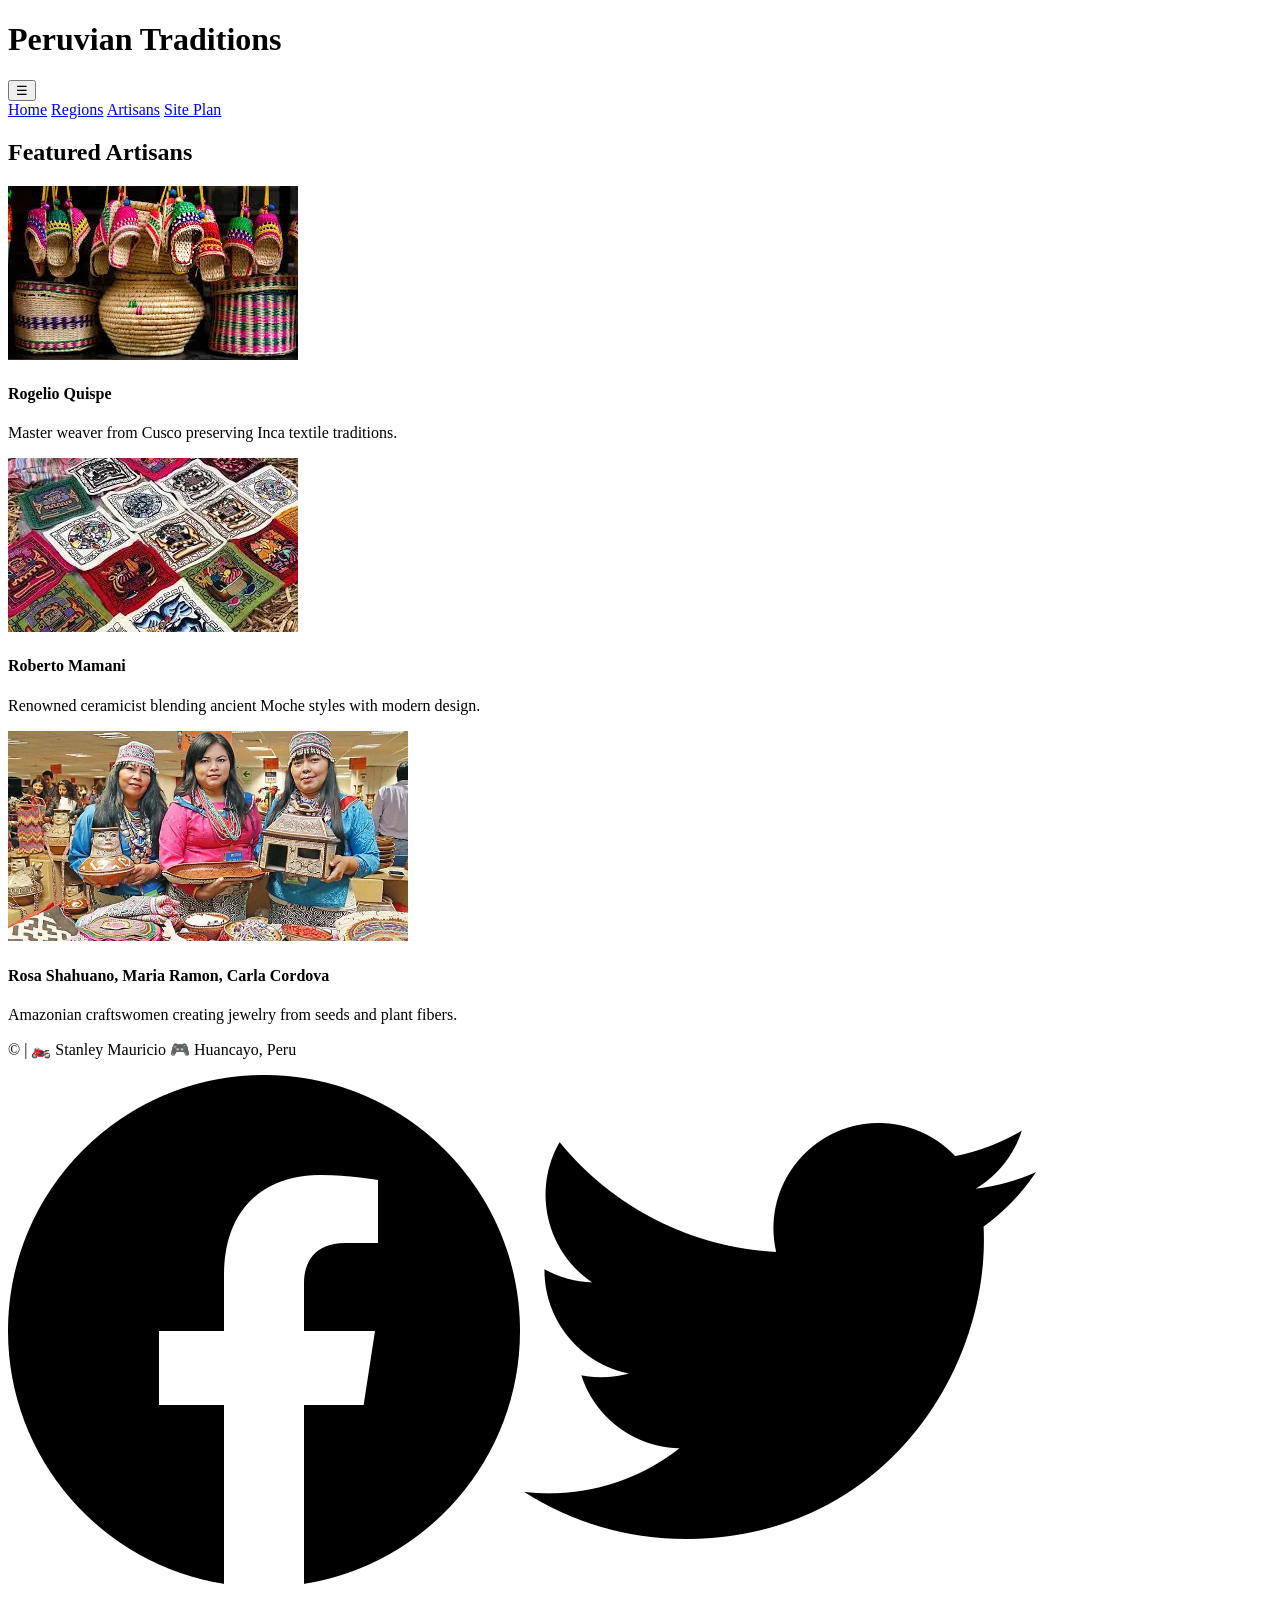
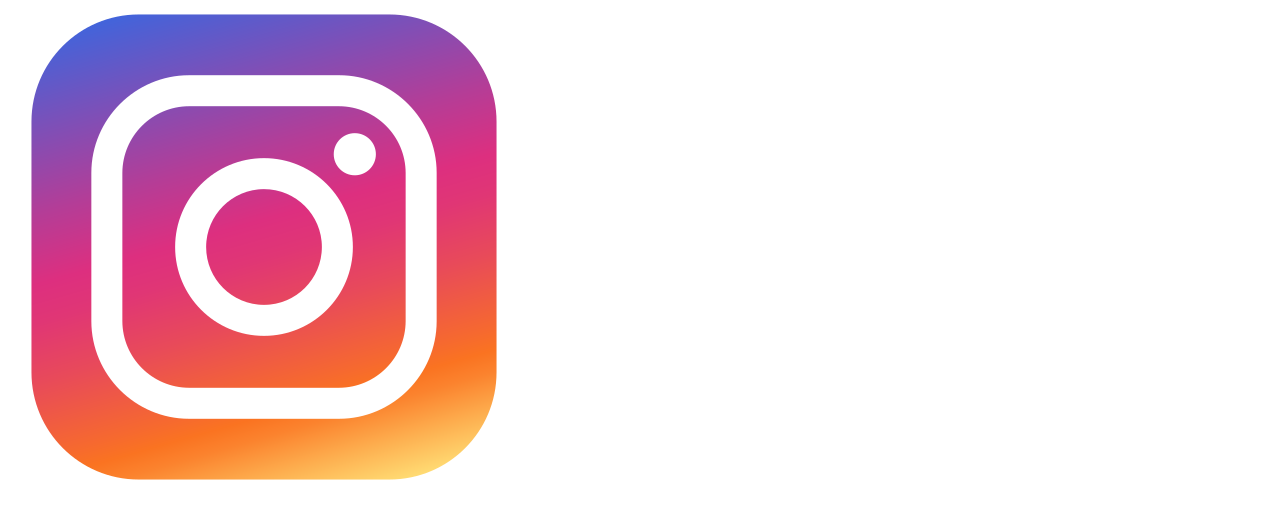
==== artisans.html @ bad9466b "added" ====
<!DOCTYPE html>
<html lang="en">
<head>
  <meta charset="UTF-8">
  <meta name="viewport" content="width=device-width, initial-scale=1.0">
  <title>Outstanding Artisans</title>
  <meta name="description" content="Showcasing the artisans behind Peru's rich cultural heritage">
  <meta name="author" content="Stanley Mauricio">
  <meta property="og:title" content="Peruvian Artisans">
  <meta property="og:description" content="Showcasing the artisans behind Peru's rich cultural heritage.">
  <meta property="og:image" content="images/artisan1.webp">
  <meta property="og:url" content="artisans.html">
  <meta property="og:type" content="website">
  <meta property="og:locale" content="en_US">

  <!-- Fonts -->
  <link rel="preconnect" href="https://fonts.googleapis.com">
  <link rel="preconnect" href="https://fonts.gstatic.com" crossorigin>
  <link href="https://fonts.googleapis.com/css2?family=Montserrat:wght@400;700&family=Open+Sans:wght@300;400;600&display=swap" rel="stylesheet">

  <link rel="stylesheet" href="styles/siteplan.css">
  <link rel="icon" href="images/favicon.ico">
</head>

<body>
  <header>
    <h1>Peruvian Traditions</h1>
    <button id="menuButton" aria-label="Menu">☰</button>
    <nav id="mainNav">
      <a href="index.html">Home</a>
      <a href="regions.html">Regions</a>
      <a href="artisans.html" class="active">Artisans</a>
      <a href="siteplan.html">Site Plan</a>
    </nav>
  </header>

  <main>
    <h2>Featured Artisans</h2>
    <div class="card-grid">
      <div class="card">
        <img src="images/artisan1.webp" alt="Artisan">
        <h4>Rogelio Quispe</h4>
        <p>Master weaver from Cusco preserving Inca textile traditions.</p>
      </div>
      <div class="card">
        <img src="images/artisan2.webp" alt="Artisan">
        <h4>Roberto Mamani</h4>
        <p>Renowned ceramicist blending ancient Moche styles with modern design.</p>
      </div>
      <div class="card">
        <img src="images/artisan3.webp" alt="Artisan" width="400">
        <h4>Rosa Shahuano, Maria Ramon, Carla Cordova</h4>
        <p>Amazonian craftswomen creating jewelry from seeds and plant fibers.</p>
      </div>
    </div>
  </main>

  <footer>
    <p>©<span id="currentyear"></span> | 🏍️ Stanley Mauricio 🎮 Huancayo, Peru</p>
    <p id="lastModified"></p>
    <nav class="socialmedia">
      <a href="https://facebook.com"><img src="images/facebook.webp" alt="Facebook"></a>
      <a href="https://twitter.com"><img src="images/twitter.webp" alt="Twitter"></a>
      <a href="https://instagram.com"><img src="images/instagram.webp" alt="Instagram"></a>
    </nav>
  </footer>

  <script type="module" src="scripts/main.js"></script>
  <a href="https://www.loom.com/share/c1a5bcbed87d4b608f5273c71c7de6df"></a>
</body>
</html>
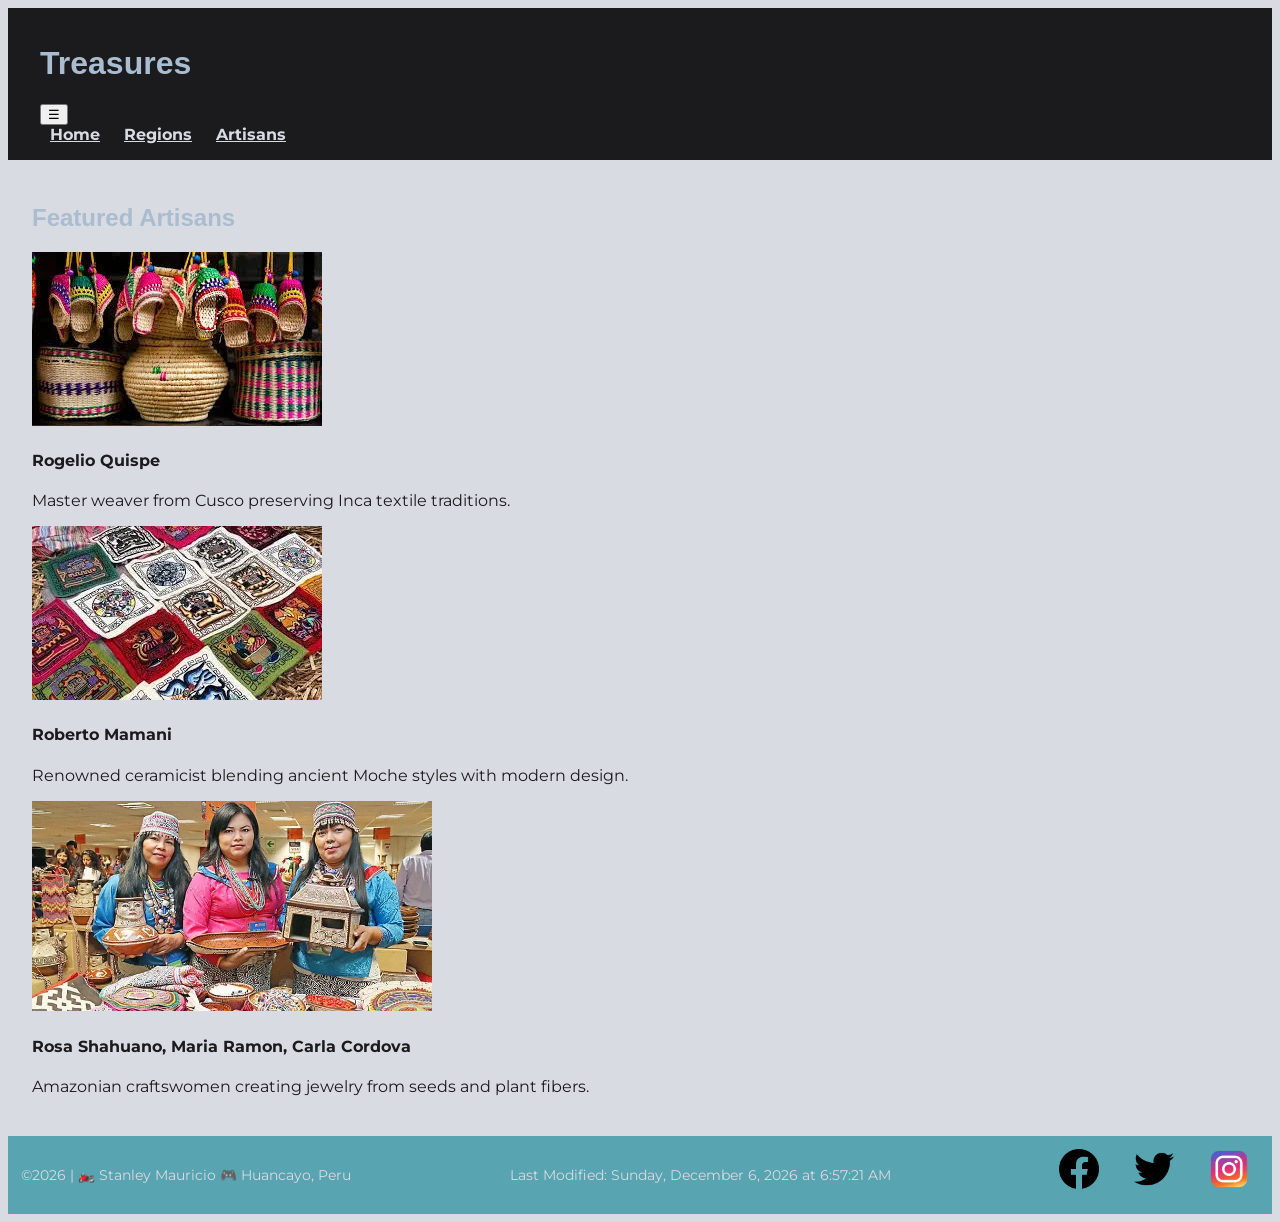
==== commit ce676bab: "changes" ====
--- a/artisans.html
+++ b/artisans.html
@@ -18,54 +18,37 @@
   <link rel="preconnect" href="https://fonts.gstatic.com" crossorigin>
   <link href="https://fonts.googleapis.com/css2?family=Montserrat:wght@400;700&family=Open+Sans:wght@300;400;600&display=swap" rel="stylesheet">
 
-  <link rel="stylesheet" href="styles/siteplan.css">
+  <link rel="stylesheet" href="css/style.css">
   <link rel="icon" href="images/favicon.ico">
 </head>
 
 <body>
-  <header>
-    <h1>Peruvian Traditions</h1>
-    <button id="menuButton" aria-label="Menu">☰</button>
-    <nav id="mainNav">
-      <a href="index.html">Home</a>
-      <a href="regions.html">Regions</a>
-      <a href="artisans.html" class="active">Artisans</a>
-      <a href="siteplan.html">Site Plan</a>
-    </nav>
-  </header>
+  <header id="main-header"></header>
 
   <main>
     <h2>Featured Artisans</h2>
     <div class="card-grid">
       <div class="card">
-        <img src="images/artisan1.webp" alt="Artisan">
+        <img src="/public/images/artisan1.webp" alt="Artisan">
         <h4>Rogelio Quispe</h4>
         <p>Master weaver from Cusco preserving Inca textile traditions.</p>
       </div>
       <div class="card">
-        <img src="images/artisan2.webp" alt="Artisan">
+        <img src="/public/images/artisan2.webp" alt="Artisan">
         <h4>Roberto Mamani</h4>
         <p>Renowned ceramicist blending ancient Moche styles with modern design.</p>
       </div>
       <div class="card">
-        <img src="images/artisan3.webp" alt="Artisan" width="400">
+        <img src="/public/images/artisan3.webp" alt="Artisan" width="400">
         <h4>Rosa Shahuano, Maria Ramon, Carla Cordova</h4>
         <p>Amazonian craftswomen creating jewelry from seeds and plant fibers.</p>
       </div>
     </div>
   </main>
 
-  <footer>
-    <p>©<span id="currentyear"></span> | 🏍️ Stanley Mauricio 🎮 Huancayo, Peru</p>
-    <p id="lastModified"></p>
-    <nav class="socialmedia">
-      <a href="https://facebook.com"><img src="images/facebook.webp" alt="Facebook"></a>
-      <a href="https://twitter.com"><img src="images/twitter.webp" alt="Twitter"></a>
-      <a href="https://instagram.com"><img src="images/instagram.webp" alt="Instagram"></a>
-    </nav>
-  </footer>
+  <footer id="main-footer"></footer>
 
-  <script type="module" src="scripts/main.js"></script>
-  <a href="https://www.loom.com/share/c1a5bcbed87d4b608f5273c71c7de6df"></a>
+  <script type="module" src="js/main.js"></script>
+  <a href=""></a>
 </body>
 </html>
--- a/css/style.css
+++ b/css/style.css
@@ -0,0 +1,161 @@
+:root {
+
+  --primary-color: #58A4B0; 
+  --secondary-color: #A9BCD0; 
+  --accent1-color: #1B1B1E; 
+  --accent2-color: #D8DBE2; 
+ 
+  --heading-font: "Dramaturgia Indian", sans-serif;
+  --body-font: "Montserrat", sans-serif;
+
+
+  --text-dark: #1B1B1E;
+  --text-light: #D8DBE2;
+  --text-secondary: #A9BCD0;
+
+}
+
+body {
+  font-family: var(--body-font);
+  background-color: var(--accent2-color);
+  color: var(--text-dark);
+  
+ 
+}
+
+header {
+    background-color: var(--accent1-color);
+    color: var(--text-light);
+    display: flex;
+    justify-content: space-between;
+    align-items: center;
+     padding: 1rem 2rem;
+}
+
+h1, h2, h3 {
+  font-family: var(--heading-font);
+  color: var(--secondary-color);
+}
+
+nav a {
+    color: var(--text-light);
+  margin: 0 10px;
+  font-weight: bold;
+}
+
+main {
+    padding: 1.5rem;
+}
+
+
+
+
+section {
+    margin-bottom: 2rem;
+}
+
+.color-scheme {
+    display: flex;
+    gap: 1rem;
+    flex-wrap: wrap;
+}
+
+.color-box {
+    width: 100px;
+    height: 100px;
+    display: flex;
+    align-items: center;
+    justify-content: center;
+    color: white;
+    font-size: 0.8rem;
+    border-radius: 8px;
+}
+
+.wireframes img {
+    max-width: 100%;
+    height: auto;
+    margin: 0.5rem 0;
+    border: 1px solid #ccc;
+}
+footer {
+  background-color: var(--primary-color);
+  color: var(--text-light);  
+  padding: 0.8rem;
+  font-size: 0.85rem;
+display: flex; 
+  justify-content: space-between; 
+  align-items: center; 
+  flex-wrap: wrap; 
+}
+
+
+footer p {
+  margin: 0.2rem 0;
+}
+.socialmedia{
+  display: flex;
+  gap: 15px;
+  margin-bottom: 10px;
+  background-color: var(--primary-color); 
+}
+
+.socialmedia img {
+  width: 40px;
+  height: 40px;
+  
+}
+.contact-section {
+  background-color: var(--white);
+  padding: 2rem;
+  border-radius: 10px;
+  max-width: 600px;
+  margin: 2rem auto;
+}
+
+.contact-section h2 {
+  text-align: center;
+  color: var(--primary-color);
+  margin-bottom: 1rem;
+}
+
+.contact-section p {
+  text-align: center;
+  color: var(--text-dark);
+  margin-bottom: 1.5rem;
+}
+
+.contact-form {
+  display: flex;
+  flex-direction: column;
+  gap: 1rem;
+}
+
+.contact-form label {
+  font-weight: bold;
+  color: var(--text-dark);
+}
+
+.contact-form input,
+.contact-form textarea {
+  padding: 0.8rem;
+  border: 1px solid var(--secondary-color);
+  border-radius: 5px;
+  font-family: var(--body-font);
+  font-size: 1rem;
+}
+
+.contact-form button {
+  background-color: var(--primary-color);
+  color: var(--white);
+  padding: 0.8rem;
+  border: none;
+  border-radius: 5px;
+  font-size: 1rem;
+  font-weight: bold;
+  cursor: pointer;
+  transition: background-color 0.3s ease;
+}
+
+.contact-form button:hover {
+  background-color: var(--accent1-color);
+}
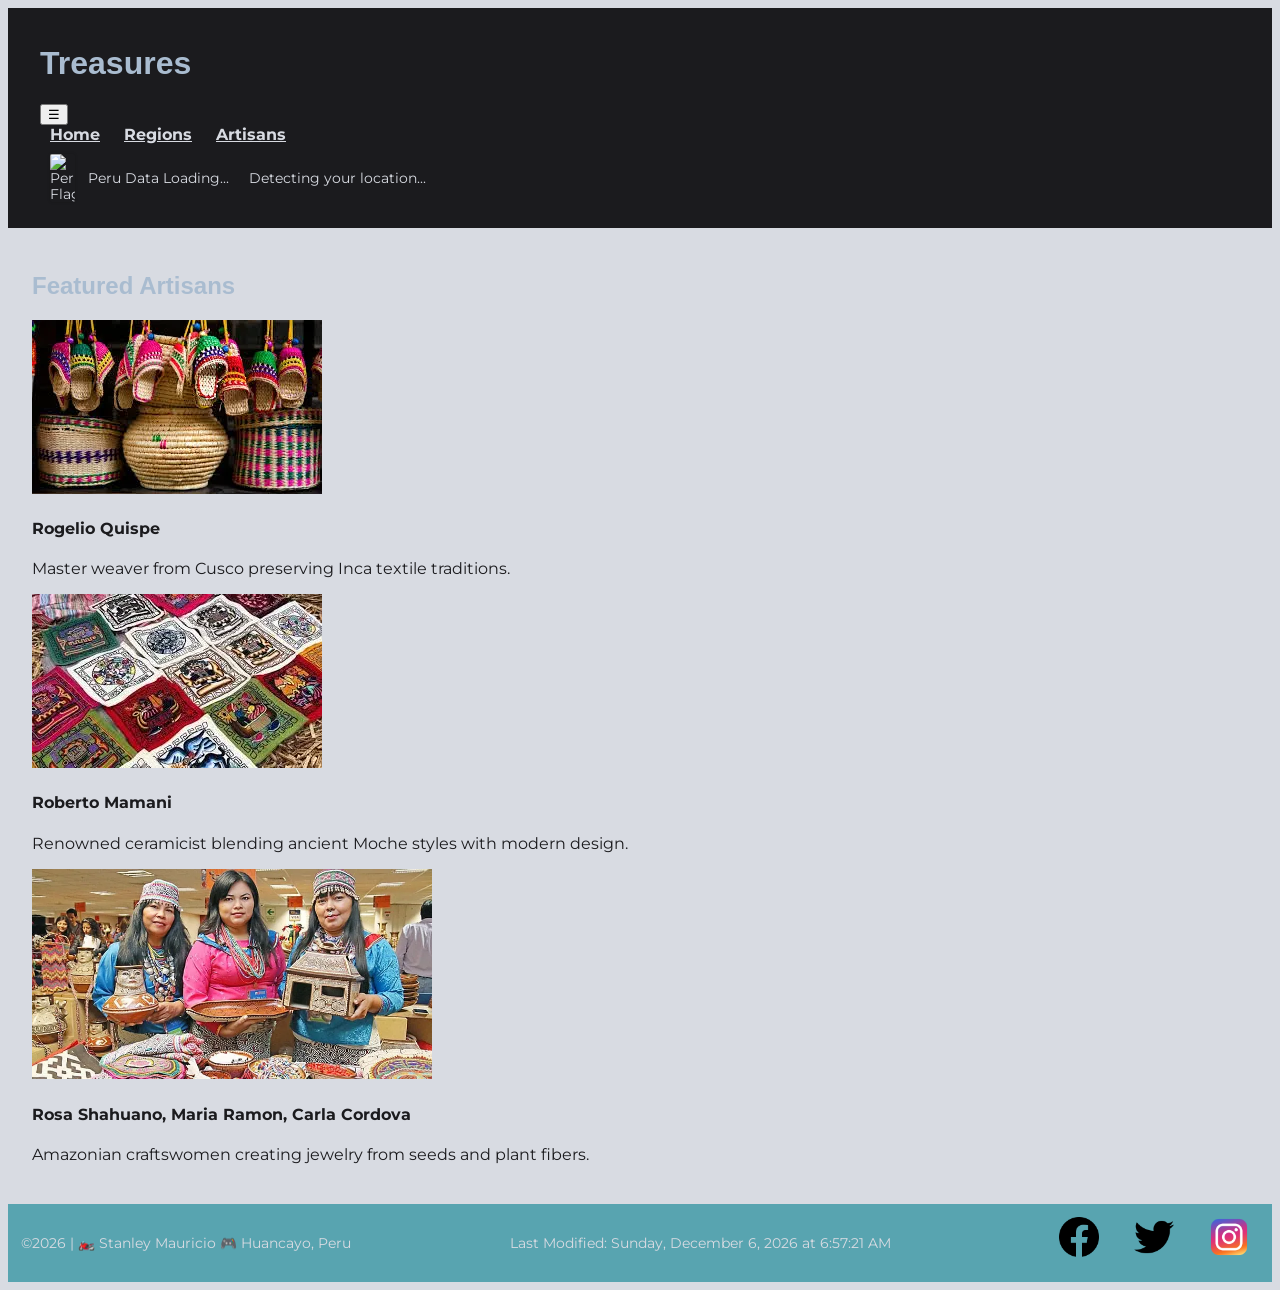
==== commit 11db76bd: "added" ====
--- a/artisans.html
+++ b/artisans.html
@@ -29,17 +29,17 @@
     <h2>Featured Artisans</h2>
     <div class="card-grid">
       <div class="card">
-        <img src="/public/images/artisan1.webp" alt="Artisan">
+        <img src="public/images/artisan1.webp" alt="Artisan">
         <h4>Rogelio Quispe</h4>
         <p>Master weaver from Cusco preserving Inca textile traditions.</p>
       </div>
       <div class="card">
-        <img src="/public/images/artisan2.webp" alt="Artisan">
+        <img src="public/images/artisan2.webp" alt="Artisan">
         <h4>Roberto Mamani</h4>
         <p>Renowned ceramicist blending ancient Moche styles with modern design.</p>
       </div>
       <div class="card">
-        <img src="/public/images/artisan3.webp" alt="Artisan" width="400">
+        <img src="public/images/artisan3.webp" alt="Artisan" width="400">
         <h4>Rosa Shahuano, Maria Ramon, Carla Cordova</h4>
         <p>Amazonian craftswomen creating jewelry from seeds and plant fibers.</p>
       </div>
--- a/css/style.css
+++ b/css/style.css
@@ -12,6 +12,8 @@
   --text-dark: #1B1B1E;
   --text-light: #D8DBE2;
   --text-secondary: #A9BCD0;
+  --typeface: #333333; 
+    --background: #ffffff;
 
 }
 
@@ -159,3 +161,77 @@
 .contact-form button:hover {
   background-color: var(--accent1-color);
 }
+/* --- APIs --- */
+#api-data-bar {
+    background-color: var(--accent-1-color);
+    color: var(--text-light);          
+    padding: 10px;
+    text-align: center;
+    font-family: 'Montserrat', sans-serif; 
+    font-size: 0.85rem;
+    border-bottom: 2px solid var(--accent-2-color); 
+    display: flex;
+    justify-content: center;
+    align-items: center;
+    gap: 20px;
+    flex-wrap: wrap; /
+}
+#peru-info {
+    display: flex;
+    align-items: center;
+    gap: 8px;
+}
+
+#peru-info img {
+    width: 25px; 
+    height: auto;
+    border-radius: 2px;
+    box-shadow: 0 0 3px rgba(0,0,0,0.2);
+}
+
+#welcome-msg {
+    font-weight: bold;
+    color: var(--secondary-color); 
+}
+
+
+@media (max-width: 600px) {
+    #api-data-bar {
+        flex-direction: column;
+        gap: 5px;
+        padding: 8px;
+    }
+     #mainNav {
+        display: none; 
+        flex-direction: column;
+        width: 100%;
+        background-color: var(--accent1-color);
+        position: absolute;
+        top: 60px;
+        left: 0;
+        z-index: 1000;
+        
+    }
+    #mainNav.show {
+        display: flex;
+        animation: slideDown 0.3s ease-out;
+    }
+  }
+ 
+   @keyframes slideDown {
+    from { opacity: 0; transform: translateY(-10px); }
+    to { opacity: 1; transform: translateY(0); }
+} 
+  .item-card {
+    background-color: white;
+    border-radius: 10px;
+    padding: 1rem;
+    box-shadow: 0 4px 6px rgba(0,0,0,0.1);
+    transition: transform 0.3s ease, box-shadow 0.3s ease; 
+    
+}
+
+.item-card:hover {
+    transform: translateY(-10px); 
+    box-shadow: 0 10px 20px rgba(0,0,0,0.2); 
+}
